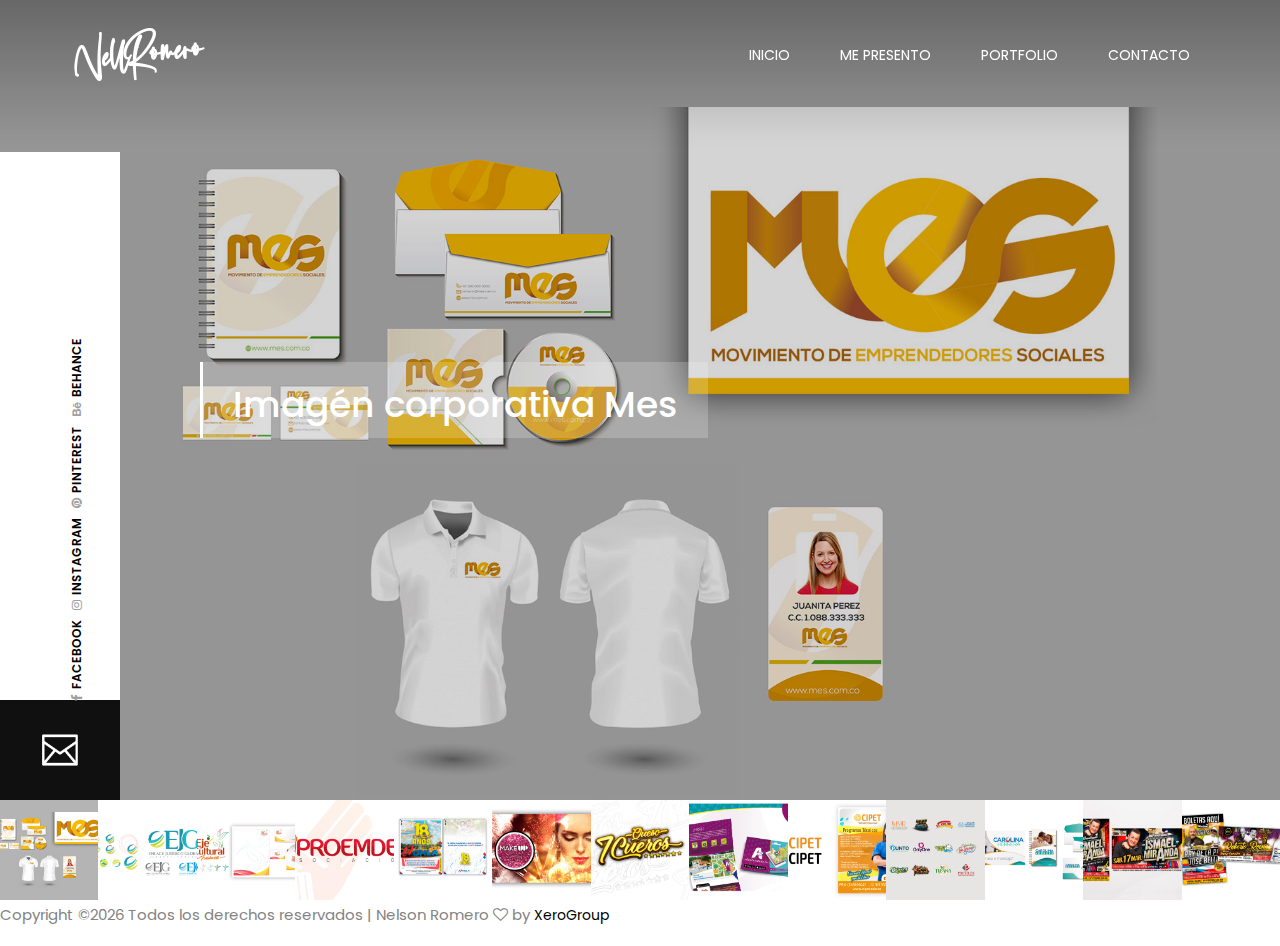
==== index.html @ 23d26bd6 "primer comit" ====
<!DOCTYPE html>
<html lang="en">

<head>
    <meta charset="UTF-8">
    <meta name="description" content="">
    <meta http-equiv="X-UA-Compatible" content="IE=edge">
    <meta name="viewport" content="width=device-width, initial-scale=1, shrink-to-fit=no">
    <!-- The above 4 meta tags *must* come first in the head; any other head content must come *after* these tags -->

    <!-- Title  -->
    <title> Nelson Romero | Pagina Oficial </title>

    <!-- Favicon  -->
    <link rel="icon" href="img/core-img/favicon.ico">

    <!-- Core Style CSS -->
    <link rel="stylesheet" href="css/core-style.css"> 
    <link rel="stylesheet" href="style.css">

    <!-- Responsive CSS -->
    <link href="css/responsive.css" rel="stylesheet">

</head>

<body>
    <!-- Preloader -->
    <div id="preloader">
        <div class="showbox">
            <div class="loader">
                <svg class="circular" viewBox="25 25 50 50">
                    <circle class="path" cx="50" cy="50" r="20" fill="none" stroke-width="2" stroke-miterlimit="10"/>
                </svg>
            </div>
        </div>
        <div class="questions-area text-center">
            <p>Vivo por el diseño!</p>
            <ul>
                <li>El diseño es tan poco diseño como sea posible!.</li>
                <li>Es hora de crear!</li>
                <li>Ponle Color a tu vida!.</li>
                <li>No se trata de buen diseño, se trata de buen estilo!</li>
                <li>¿y ahora?</li>
            </ul>
        </div>
    </div>

    <!-- Gradient Background Overlay -->
    <div class="gradient-background-overlay"></div>

    <!-- Header Area Start -->
    <header class="header-area">
        <div class="container-fluid h-100">
            <div class="row h-100 align-items-center">
                <div class="col-12 h-100">
                    <div class="main-menu h-100">
                        <nav class="navbar h-100 navbar-expand-lg">
                            <!-- Logo Area  -->
                            <a class="navbar-brand" href="index.html"><img src="img/core-img/logo.png" alt="Logo"></a>

                            <button class="navbar-toggler" type="button" data-toggle="collapse" data-target="#studioMenu" aria-controls="studioMenu" aria-expanded="false" aria-label="Toggle navigation"><i class="fa fa-bars"></i> Menu</button>

                            <div class="collapse navbar-collapse" id="studioMenu">
                                <!-- Menu Area Start  -->
                                <ul class="navbar-nav ml-auto">
                                    <li class="nav-item active">
                                        <a class="nav-link" href="index.html">Inicio <span class="sr-only">(current)</span></a>
                                    </li>
                                    
                                    <li class="nav-item">
                                        <a class="nav-link" href="about-me.html">Me presento</a>
                                    </li>
                                    <li class="nav-item">
                                        <a class="nav-link" href="portfolio.html">Portfolio</a>
                                    </li>
                                    
                                    <li class="nav-item">
                                        <a class="nav-link" href="contact.html">contacto</a>
                                    </li>
                                </ul>
                                <!-- Search Form -->
                                
                                <!-- Search btn -->
                               
                            </div>
                        </nav>
                    </div>
                </div>
            </div>
        </div>
    </header>
    <!-- Header Area End -->

    <!-- Social Sidebar Area Start -->
    <div class="social-sidebar-area bg-white">
        <!-- Social Area -->
        <div class="social-info-area">
            <a href="https://www.facebook.com/nellromero" data-toggle="tooltip" data-placement="right" title="Facebook"><i class="fa fa-facebook" aria-hidden="true"></i> <span>Facebook</span></a>
            <a href="https://www.instagram.com/nellromero1/" data-toggle="tooltip" data-placement="right" title="Twitter"><i class="fa fa-instagram" aria-hidden="true"></i> <span>Instagram</span></a>
            <a href="https://co.pinterest.com/xero_agencia/" data-toggle="tooltip" data-placement="right" title="Pinterest"><i class="fa fa-pinterest" aria-hidden="true"></i> <span>Pinterest</span></a>
            <a href="#" data-toggle="tooltip" data-placement="right" title="Behance"><i class="fa fa-behance" aria-hidden="true"></i> <span>Behance</span></a>
        </div>
        <!-- Message Box -->
        <div class="message-box">
            <a href="#" data-toggle="modal" data-target=".contact-modal-lg"><img src="img/core-img/envelope.png" alt=""></a>
        </div>
    </div>
    <!-- Social Sidebar Area End -->
    
    <!-- ***** Welcome Area Start ***** -->
    <section class="welcome-area">
        <div class="carousel h-100 slide" data-ride="carousel" id="welcomeSlider">
            <!-- Carousel Inner -->
            <div class="carousel-inner h-100">

                <div class="carousel-item h-100 bg-img active" style="background-image: url(img/bg-img/1.jpg);">
                    <div class="carousel-content h-100">
                        <div class="slide-text">
                            <span></span>
                            <h2> Imagén corporativa Mes</h2>
                        </div>
                    </div>
                </div>

                <div class="carousel-item h-100 bg-img" style="background-image: url(img/bg-img/2.jpg);">
                    <div class="carousel-content h-100">
                        <div class="slide-text">
                            <span></span>
                            <h2>Imagén corporativa Enlace Juridico</h2>
                        </div>
                    </div>
                </div>
                <div class="carousel-item h-100 bg-img" style="background-image: url(img/bg-img/3.jpg);">
                    <div class="carousel-content h-100">
                        <div class="slide-text">
                            <span></span>
                            <h2>Imagén corporativa Eje Cultural</h2>
                        </div>
                    </div>
                </div>
                <div class="carousel-item h-100 bg-img" style="background-image: url(img/bg-img/4.jpg);">
                    <div class="carousel-content h-100">
                        <div class="slide-text">
                            <span></span>
                            <h2>Imagén corporativa Proemdes</h2>
                        </div>
                    </div>
                </div>
                <div class="carousel-item h-100 bg-img" style="background-image: url(img/bg-img/5.jpg);">
                    <div class="carousel-content h-100">
                        <div class="slide-text">
                            <span></span>
                            <h2>Diseño Publicitario Ockla</h2>
                        </div>
                    </div>
                </div>
                <div class="carousel-item h-100 bg-img" style="background-image: url(img/bg-img/6.jpg);">
                    <div class="carousel-content h-100">
                        <div class="slide-text">
                            <span></span>
                            <h2>Diseño Publicitario</h2>
                        </div>
                    </div>
                </div>
                <div class="carousel-item h-100 bg-img" style="background-image: url(img/bg-img/7.jpg);">
                    <div class="carousel-content h-100">
                        <div class="slide-text">
                            <span></span>
                            <h2>Logotipo 7 Cueros</h2>
                        </div>
                    </div>
                </div>
                <div class="carousel-item h-100 bg-img" style="background-image: url(img/bg-img/8.jpg);">
                    <div class="carousel-content h-100">
                        <div class="slide-text">
                            <span></span>
                            <h2> Imagen Alquila tu Finca</h2>
                        </div>
                    </div>
                </div>
                <div class="carousel-item h-100 bg-img" style="background-image: url(img/bg-img/9.jpg);">
                    <div class="carousel-content h-100">
                        <div class="slide-text">
                            <span></span>
                            <h2>Imagen Cipet</h2>
                        </div>
                    </div>
                </div>
                <div class="carousel-item h-100 bg-img" style="background-image: url(img/bg-img/10.jpg);">
                    <div class="carousel-content h-100">
                        <div class="slide-text">
                            <span></span>
                            <h2> Creacion de Logotipos</h2>
                        </div>
                    </div>
                </div>
                <div class="carousel-item h-100 bg-img" style="background-image: url(img/bg-img/11.jpg);">
                    <div class="carousel-content h-100">
                        <div class="slide-text">
                            <span></span>
                            <h2> Diseño de marca Carolina Herrera</h2>
                        </div>
                    </div>
                </div>
                <div class="carousel-item h-100 bg-img" style="background-image: url(img/bg-img/12.jpg);">
                    <div class="carousel-content h-100">
                        <div class="slide-text">
                            <span></span>
                            <h2>Diseño Publicitario</h2>
                        </div>
                    </div>
                </div>
                <div class="carousel-item h-100 bg-img" style="background-image: url(img/bg-img/13.jpg);">
                    <div class="carousel-content h-100">
                        <div class="slide-text">
                            <span></span>
                            <h2> Diseño Publicitario</h2>
                        </div>
                    </div>
                </div>
            </div>
            <!-- Carousel Indicators -->
            <ol class="carousel-indicators">
                <li data-target="#welcomeSlider" data-slide-to="0" class="active bg-img" style="background-image: url(img/bg-img/1.jpg);"></li>
                <li data-target="#welcomeSlider" data-slide-to="1" class="bg-img" style="background-image: url(img/bg-img/2.jpg);"></li>
                <li data-target="#welcomeSlider" data-slide-to="2" class="bg-img" style="background-image: url(img/bg-img/3.jpg);"></li>
                <li data-target="#welcomeSlider" data-slide-to="3" class="bg-img" style="background-image: url(img/bg-img/4.jpg);"></li>
                <li data-target="#welcomeSlider" data-slide-to="4" class="bg-img" style="background-image: url(img/bg-img/5.jpg);"></li>
                <li data-target="#welcomeSlider" data-slide-to="5" class="bg-img" style="background-image: url(img/bg-img/6.jpg);"></li>
                <li data-target="#welcomeSlider" data-slide-to="6" class="bg-img" style="background-image: url(img/bg-img/7.jpg);"></li>
                <li data-target="#welcomeSlider" data-slide-to="7" class="bg-img" style="background-image: url(img/bg-img/8.jpg);"></li>
                <li data-target="#welcomeSlider" data-slide-to="8" class="bg-img" style="background-image: url(img/bg-img/9.jpg);"></li>
                <li data-target="#welcomeSlider" data-slide-to="9" class="bg-img" style="background-image: url(img/bg-img/10.jpg);"></li>
                <li data-target="#welcomeSlider" data-slide-to="10" class="bg-img" style="background-image: url(img/bg-img/11.jpg);"></li>
                <li data-target="#welcomeSlider" data-slide-to="11" class="bg-img" style="background-image: url(img/bg-img/12.jpg);"></li>
                <li data-target="#welcomeSlider" data-slide-to="12" class="bg-img" style="background-image: url(img/bg-img/13.jpg);"></li>
            </ol>
        </div>
    </section>
    <!-- ***** Welcome Area End ***** -->

    <!-- ***** Contact Area Start ***** -->
    <div class="contact-popup-form" id="contact-modal-lg">
        <div class="modal fade contact-modal-lg" tabindex="-1" role="dialog" aria-labelledby="contact-modal-lg" aria-hidden="true">
            <div class="modal-dialog modal-lg modal-dialog-centered">
                <div class="modal-content">
                    <div class="container-fluid">
                        <div class="row">
                            <div class="col-12">
                                <div class="contact-heading-text text-center mb-30">
                                    <span></span>
                                    <h2>¡Diseñemos!</h2>
                                </div>
                            </div>
                        </div>
                    </div>
                    <!-- Contact Form Area -->
                    <div class="contact-form-area">
                        <div class="container-fluid">
                            <form action="#" method="post">
                                <div class="row">
                                    <div class="col-12 col-md-4">
                                        <input type="text" class="form-control" name="name" id="name" placeholder="Tu Nombre">
                                    </div>
                                    <div class="col-12 col-md-4">
                                        <input type="email" class="form-control" name="email" id="email" placeholder="Tu Correo">
                                    </div>
                                    <div class="col-12 col-md-4">
                                        <input type="text" class="form-control" name="subject" id="subject" placeholder="Asunto">
                                    </div>
                                    <div class="col-12">
                                        <textarea name="message" class="form-control" id="message" cols="30" rows="10" placeholder="Hablemos!"></textarea>
                                    </div>
                                    <div class="col-12 text-center">
                                        <button type="submit" class="btn studio-btn mt-3"><img src="img/core-img/logo-icon.png" alt=""> Enviar</button>
                                    </div>
                                </div>
                            </form>
                        </div>
                    </div>
                </div>
            </div>
        </div>
    </div>
    <!-- ***** Contact Area End ***** -->


    <!-- Link back to Colorlib can't be removed. Template is licensed under CC BY 3.0. -->
<p>Copyright &copy;<script>document.write(new Date().getFullYear());</script> Todos los derechos reservados | Nelson Romero <i class="fa fa-heart-o" aria-hidden="true"></i> by <a href="https://xerogroup.co" target="_blank">XeroGroup</a></p>
<!-- Link back to Colorlib can't be removed. Template is licensed under CC BY 3.0. -->

    <!-- jQuery (Necessary for All JavaScript Plugins) -->
    <script src="js/jquery/jquery-2.2.4.min.js"></script>
    <!-- Popper js -->
    <script src="js/popper.min.js"></script>
    <!-- Bootstrap js -->
    <script src="js/bootstrap.min.js"></script>
    <!-- Plugins js -->
    <script src="js/plugins.js"></script>
    <!-- Active js -->
    <script src="js/active.js"></script>

</body>

</html>
---- css/core-style.css ----
/* [Master Stylesheet] */

/* ------------- Index of Stylesheet -------------
:: 1.0 Import Web Fonts
:: 2.0 Import All CSS
:: 3.0 Common/Base CSS
:: 4.0 Header Area CSS
:: 5.0 Sidebar Area CSS
:: 6.0 Welcome Area CSS
:: 7.0 About Me Area CSS
:: 8.0 Follow Instagram Area CSS
:: 9.0 Footer Area CSS
:: 10.0 Portfolio Area CSS
:: 11.0 Blog & Contact Area CSS
:: 12.0 Elements Area CSS
------------------------------------------------ */

/* :: 1.0 Import Web Fonts */

@import url('https://fonts.googleapis.com/css?family=Poppins:300,400,500,600,700');

/* :: 2.0 Import All CSS */

@import '../css/bootstrap.min.css';
@import '../css/owl.carousel.css';
@import '../css/font-awesome.min.css';
@import '../css/pe-icon-7-stroke.css';
@import '../css/magnific-popup.css';
@import '../css/animate.css';

/* :: 3.0 Common/Base CSS */

* {
    margin: 0;
    padding: 0;
}

body {
    font-family: 'Poppins', sans-serif;
    font-weight: 400;
    overflow-x: hidden;
}

h1,
h2,
h3,
h4,
h5,
h6 {
    color: #1d1d1d;
    line-height: 1.2;
    font-family: 'Poppins', sans-serif;
    font-weight: 500;
}

p {
    color: #838383;
    font-size: 15px;
    line-height: 2;
    font-family: 'Poppins', sans-serif;
    font-weight: 400;
}

a:focus {
    outline: 0 solid;
}

a,
a:hover,
a:focus {
    -webkit-transition: all 500ms ease 0s;
    transition: all 500ms ease 0s;
    text-decoration: none;
    outline: none;
    font-size: 14px;
    color: #000;
    font-family: 'Poppins', sans-serif;
    font-weight: 400;
}

#preloader {
    position: fixed;
    z-index: 9999;
    width: 100%;
    height: 100%;
    background-color: #f2f4f8;
    top: 0;
    left: 0;
    display: -webkit-box;
    display: -ms-flexbox;
    display: flex;
    -webkit-box-pack: center;
    -ms-flex-pack: center;
    justify-content: center;
    -webkit-box-align: center;
    -ms-flex-align: center;
    align-items: center;
}

.questions-area ul li {
    display: none;
    font-size: 14px;
    font-weight: 500;
    color: #1d1d1d;
    -webkit-transition-duration: 500ms;
    transition-duration: 500ms;
}

.questions-area ul li.question-show {
    display: block;
}

.questions-area {
    padding: 0 15px;
    position: absolute;
    bottom: 100px;
    z-index: 15;
    width: 100%;
    height: auto;
    left: 0;
}

.questions-area p {
    margin-bottom: 0;
}

.showbox {
    position: relative;
    top: 0;
    bottom: 0;
    left: 0;
    right: 0;
    padding: 0;
}

.loader {
    position: relative;
    margin: 0 auto;
    width: 60px;
}

.loader:before {
    content: '';
    display: block;
    padding-top: 100%;
}

.circular {
    -webkit-animation: rotate 2s linear infinite;
    animation: rotate 2s linear infinite;
    height: 100%;
    -webkit-transform-origin: center center;
    transform-origin: center center;
    width: 100%;
    position: absolute;
    top: 0;
    bottom: 0;
    left: 0;
    right: 0;
    margin: auto;
}

.path {
    stroke-dasharray: 1, 200;
    stroke-dashoffset: 0;
    -webkit-animation: dash 1.5s ease-in-out infinite, color 6s ease-in-out infinite;
    animation: dash 1.5s ease-in-out infinite, color 6s ease-in-out infinite;
    stroke-linecap: round;
}

@-webkit-keyframes rotate {
    100% {
        -webkit-transform: rotate(360deg);
        transform: rotate(360deg);
    }
}

@keyframes rotate {
    100% {
        -webkit-transform: rotate(360deg);
        transform: rotate(360deg);
    }
}

@-webkit-keyframes dash {
    0% {
        stroke-dasharray: 1, 200;
        stroke-dashoffset: 0;
    }
    50% {
        stroke-dasharray: 89, 200;
        stroke-dashoffset: -35px;
    }
    100% {
        stroke-dasharray: 89, 200;
        stroke-dashoffset: -124px;
    }
}

@keyframes dash {
    0% {
        stroke-dasharray: 1, 200;
        stroke-dashoffset: 0;
    }
    50% {
        stroke-dasharray: 89, 200;
        stroke-dashoffset: -35px;
    }
    100% {
        stroke-dasharray: 89, 200;
        stroke-dashoffset: -124px;
    }
}

@-webkit-keyframes color {
    100%,
    0% {
        stroke: #d62d20;
    }
    40% {
        stroke: #0057e7;
    }
    66% {
        stroke: #008744;
    }
    80%,
    90% {
        stroke: #ffa700;
    }
}

@keyframes color {
    100%,
    0% {
        stroke: #d62d20;
    }
    40% {
        stroke: #0057e7;
    }
    66% {
        stroke: #008744;
    }
    80%,
    90% {
        stroke: #ffa700;
    }
}

ul,
ol {
    margin: 0;
}

ol li,
ul li {
    list-style: outside none none;
}

img {
    height: auto;
    max-width: 100%;
}

.studio-table {
    display: table;
    z-index: 9;
    position: absolute;
    width: 100%;
    height: 100%;
    margin: 0;
}

.studio-table-cell {
    display: table-cell;
    vertical-align: middle;
}

.mt-15 {
    margin-top: 15px;
}

.mt-30 {
    margin-top: 30px;
}

.mt-50 {
    margin-top: 50px;
}

.mt-70 {
    margin-top: 70px;
}

.mt-100 {
    margin-top: 100px;
}

.mb-15 {
    margin-bottom: 15px;
}

.mb-30 {
    margin-bottom: 30px;
}

.mb-50 {
    margin-bottom: 50px;
}

.ml-15 {
    margin-left: 15px;
}

.ml-30 {
    margin-left: 30px;
}

.mr-15 {
    margin-right: 15px;
}

.mr-30 {
    margin-right: 30px;
}

.mb-70 {
    margin-bottom: 70px;
}

.mb-100 {
    margin-bottom: 100px;
}

.bg-img {
    background-position: center center;
    background-size: cover;
    background-repeat: no-repeat;
}

.bg-gray {
    background-color: #f6f6f6;
}

.bg-transparent {
    background-color: transparent;
}

.bg-transparent-dark {
    background-color: rgba(0, 0, 0, 0.5) !important;
}

.bg-transparent-light {
    background-color: rgba(255, 255, 255, 0.5) !important;
}

.font-bold {
    font-weight: 700;
}

.font-light {
    font-weight: 300;
}

.height-500 {
    height: 500px !important;
}

.height-600 {
    height: 600px !important;
}

.height-700 {
    height: 700px !important;
}

.height-800 {
    height: 800px !important;
}

#scrollUp {
    background-color: #222;
    border-radius: 0;
    bottom: 100px;
    box-shadow: 0 2px 6px 0 rgba(0, 0, 0, 0.3);
    color: #fff;
    font-size: 24px;
    height: 40px;
    line-height: 40px;
    right: 0;
    text-align: center;
    width: 35px;
}

.section_padding_100 {
    padding: 100px 0;
}

.section_padding_50 {
    padding: 50px 0;
}

.section_padding_100_70 {
    padding: 100px 0 70px;
}

.section_padding_100_50 {
    padding: 100px 0 50px;
}

.section_padding_100_0 {
    padding: 100px 0 0;
}

.section_padding_0_100 {
    padding: 0 0 100px;
}

.section_heading {
    margin-bottom: 50px;
    position: relative;
    z-index: 1;
}

.section_heading h2 {
    font-size: 48px;
    margin-bottom: 0;
    text-transform: uppercase;
}

.section_heading.text-left {
    text-align: left !important;
}

.studio-btn {
    display: inline-block;
    color: #fff;
    background-color: #1d1d1d;
    height: 52px;
    padding: 0 15px;
    border-radius: 0;
    line-height: 52px;
    font-size: 16px;
    min-width: 140px;
}

.studio-btn > img {
    padding-right: 5px;
}

.studio-btn:hover,
.studio-btn:focus {
    color: #fff;
    font-size: 16px;
}

/* :: 4.0 Header Area CSS */

.header-area {
    width: 100%;
    height: 110px;
    position: fixed;
    z-index: 1000;
    top: 0;
    left: 0;
    padding: 0 34px;
}

#searchbtn {
    cursor: pointer;
    margin-left: 15px;
}

.header-search-form,
.search-form-on .navbar-nav {
    display: none;
}

.search-form-on .header-search-form {
    display: block;
}

.header-area .main-menu .nav-link {
    font-size: 14px;
    text-transform: uppercase;
    color: #ffffff;
    padding: 0 25px;
}

.header-area .main-menu .nav-link:hover,
.header-area .main-menu .nav-link:focus {
    color: #fff;
}

.dropdown-menu.show {
    border: none;
    padding: 15px 0;
    box-shadow: 0 5px 40px rgba(0, 0, 0, 0.15);
    margin-top: 15px;
}

.dropdown-item {
    text-transform: uppercase;
    font-size: 13px;
}

.dropdown-item:hover {
    color: #000;
    font-size: 13px;
}

.header-search-form form input {
    width: 600px;
    height: 35px;
    padding: 5px 15px;
    font-size: 12px;
    color: #fff;
    border: none;
    background-color: transparent;
    border: 2px solid rgba(255, 255, 255, 0.6);
    border-radius: 30px;
    -webkit-transition-duration: 500ms;
    transition-duration: 500ms;
}

.header-search-form form input:focus {
    box-shadow: none;
    border-color: rgba(255, 255, 255, 1);
    background-color: transparent;
}

.gradient-background-overlay {
    position: fixed;
    z-index: 3;
    top: 0;
    left: 0;
    width: 100%;
    height: 150px;
}

.gradient-background-overlay:before {
    content: "";
    position: absolute;
    height: 150px;
    width: 100%;
    z-index: -1;
    top: 0;
    left: 0;
    background: rgba(0, 0, 0, 0.3);
    background: -webkit-linear-gradient(top, rgba(0, 0, 0, 0.3) 0%, rgba(0, 0, 0, 0.01) 90%, rgba(0, 0, 0, 0) 100%);
    background: linear-gradient(to bottom, rgba(0, 0, 0, 0.3) 0%, rgba(0, 0, 0, 0.01) 90%, rgba(0, 0, 0, 0) 100%);
}

/* :: 5.0 Sidebar Area CSS */

.social-sidebar-area {
    width: 120px;
    height: 72%;
    background-color: transparent;
    position: fixed;
    bottom: 100px;
    left: 0;
    z-index: 100;
    overflow: hidden;
}

.social-info-area {
    display: -webkit-box;
    display: -ms-flexbox;
    display: flex;
    -webkit-transform: rotate(-90deg);
    transform: rotate(-90deg);
    position: absolute;
    bottom: 270px;
    left: -110px;
    z-index: 10;
    -webkit-box-pack: center;
    -ms-flex-pack: center;
    justify-content: center;
    -webkit-box-align: center;
    -ms-flex-align: center;
    align-items: center;
}

.social-info-area a {
    text-transform: uppercase;
    font-size: 12px;
    font-weight: 600;
    display: -webkit-box;
    display: -ms-flexbox;
    display: flex;
    -webkit-box-align: center;
    -ms-flex-align: center;
    align-items: center;
    padding: 5px;
    line-height: 1;
}

.social-info-area a i {
    font-size: 12px;
    color: #9f9f9f;
    margin-right: 5px;
}

.message-box > a {
    width: 120px;
    height: 100px;
    position: absolute;
    left: 0;
    bottom: 0;
    background-color: #101010;
    text-align: center;
    color: #fff;
    font-size: 30px;
    display: -moz-flex;
    display: -ms-flex;
    display: -o-flex;
    display: -webkit-box;
    display: -ms-flexbox;
    display: flex;
    -webkit-box-align: center;
    -ms-flex-align: center;
    align-items: center;
    -webkit-box-pack: center;
    -ms-flex-pack: center;
    justify-content: center;
}

.message-box > a > img {
    max-width: 40px;
}

/* :: 6.0 Welcome Area CSS */

.welcome-area {
    position: relative;
    z-index: 2;
    width: 100%;
    height: 100vh !important;
}

.carousel-indicators {
    position: fixed;
    right: 0;
    bottom: 0;
    left: 0;
    width: 100%;
    height: auto;
    margin: 0;
    z-index: 9999;
}

.carousel-indicators li {
    width: 100%;
    height: 100px;
    margin-right: 0;
    margin-left: 0;
    text-indent: -9999999px;
    background-color: #fff;
    cursor: pointer;
    -webkit-transition-duration: 500ms;
    transition-duration: 500ms;
}

.carousel-indicators li:after,
.carousel-indicators li:before {
    display: none;
}

.carousel-indicators li.active:after {
    content: '';
    display: block;
    width: 16px;
    height: 16px;
    top: -26px;
    z-index: 1100;
    position: absolute;
    background-image: url(../img/core-img/active.png);
}

.carousel-item:after {
    position: absolute;
    width: 100%;
    height: 100%;
    top: 0;
    left: 0;
    background-color: rgba(0, 0, 0, 0.17);
    content: '';
    z-index: -1;
}

.carousel-content {
    display: -webkit-box;
    display: -ms-flexbox;
    display: flex;
    -webkit-box-align: center;
    -ms-flex-align: center;
    align-items: center;
}

.slide-text {
    padding: 25px 30px 15px;
    border-left: 3px solid #fff;
    margin-left: 200px;
    background-color: rgba(255, 255, 255, 0.2);
    display: -webkit-box;
    display: -ms-flexbox;
    display: flex;
    -webkit-box-align: baseline;
    -ms-flex-align: baseline;
    align-items: baseline;
    margin-top: -100px;
}

.slide-text h2 {
    margin-bottom: 0;
    font-size: 36px;
    color: #fff;
    line-height: 1;
}

.slide-text span {
    font-size: 100px;
    color: #fff;
    line-height: 1;
    font-weight: 100;
}

/* :: 7.0 About Me Area CSS */

.about-content span {
    width: 30px;
    height: 2px;
    background-color: #bebebe;
    margin: 0 auto 30px;
    display: block;
}

.about-content h2 {
    margin-bottom: 40px;
    font-size: 36px;
}

.single-service-area img {
    margin-bottom: 50px;
}

.single-service-area h5 {
    margin-bottom: 20px;
}

.single-pie-bar h6 {
    margin-top: 15px;
    margin-bottom: 0;
}

/* :: 8.0 Follow Instagram Area CSS */

.follow-me-instagram-area {
    border-top: 1px solid #dcdcdc;
    margin-bottom: 80px;
}

.follow-me-title h5 {
    margin: 30px 0;
    font-size: 18px;
}

.single-instagram-feeds a {
    position: absolute;
    width: 100%;
    height: 100%;
    background-color: rgba(34, 34, 34, 0.7);
    top: 0;
    display: -webkit-box;
    display: -ms-flexbox;
    display: flex;
    -webkit-box-align: center;
    -ms-flex-align: center;
    align-items: center;
    color: #fff;
    font-size: 30px;
    -webkit-box-pack: center;
    -ms-flex-pack: center;
    justify-content: center;
    opacity: 0;
    -ms-filter: "progid:DXImageTransform.Microsoft.Alpha(Opacity=0)";
    -webkit-transition-duration: 500ms;
    transition-duration: 500ms;
}

.single-instagram-feeds:hover a {
    opacity: 1;
    -ms-filter: "progid:DXImageTransform.Microsoft.Alpha(Opacity=100)";
}

/* :: 9.0 Footer Area CSS */

.footer-area {
    position: fixed;
    z-index: 100;
    background-color: #1d1d1d;
    height: 80px;
    width: 100%;
    padding: 0 35px;
    bottom: 0;
    left: 0;
}

.single-footer-content {
    display: -webkit-box;
    display: -ms-flexbox;
    display: flex;
    -webkit-box-align: center;
    -ms-flex-align: center;
    align-items: center
}

.single-footer-content > a {
    font-size: 14px;
    font-weight: 600;
    color: #fff;
    margin-left: 5px;
    line-height: 1;
}

/* :: 10.0 Portfolio Area CSS */

.gallery_area {
    height: calc(100% - 380px);
    width: calc(100% - 245px);
    overflow-y: scroll;
    position: fixed;
    z-index: 1;
    top: 200px;
    left: 185px;
    right: 60px;
    padding-right: 45px;
}

.portfolio-menu button {
    background-color: transparent;
    font-size: 15px;
    color: #838383;
    padding: 0 20px;
    -webkit-transition-duration: 500ms;
    transition-duration: 500ms;
}

.portfolio-menu button.active,
.portfolio-menu button:hover {
    color: #1d1d1d;
}

.portfolio-menu button:focus {
    box-shadow: none;
}

.gallery_menu {
    margin-bottom: 100px;
}

.column_single_gallery_item {
    margin-bottom: 30px;
}

.column_single_gallery_item img {
    width: 100%;
}

.hover_overlay {
    position: absolute;
    width: calc(100% - 30px);
    height: 100%;
    background-color: rgba(0, 0, 0, 0.3);
    top: 0;
    left: 15px;
    display: -webkit-box;
    display: -ms-flexbox;
    display: flex;
    -webkit-box-align: center;
    -ms-flex-align: center;
    align-items: center;
    -webkit-box-pack: center;
    -ms-flex-pack: center;
    justify-content: center;
    opacity: 0;
    -ms-filter: "progid:DXImageTransform.Microsoft.Alpha(Opacity=0)";
    -webkit-transition-duration: 500ms;
    transition-duration: 500ms;
}

.hover_overlay a {
    font-size: 30px;
    color: #fff;
}

.column_single_gallery_item:hover .hover_overlay {
    opacity: 1;
    -ms-filter: "progid:DXImageTransform.Microsoft.Alpha(Opacity=100)";
}

/* :: 11.0 Blog & Contact Area CSS */

.blog-content span,
.contact-heading-text span {
    display: block;
    width: 30px;
    height: 3px;
    background-color: #bebebe;
    margin: 0 auto 30px;
}

.blog-content h2,
.contact-heading-text h2 {
    font-size: 36px;
}

.contact-heading-text h2,
.blog-content p {
    margin-bottom: 50px;
}

.post-date,
.post-date:hover,
.post-date:focus {
    display: block;
    font-size: 14px;
    margin-bottom: 5px;
    font-weight: 500;
}

.post-author,
.post-author:hover,
.post-author:focus {
    font-size: 12px;
    text-transform: uppercase;
    color: #838383;
    display: block;
    margin-bottom: 50px;
}

.pagination-area .page-link {
    color: #1d1d1d;
    border: none;
    font-size: 16px;
    font-weight: 500;
    position: relative;
    z-index: 1;
}

.page-item.active .page-link {
    z-index: 1;
    color: #1d1d1d;
    background-color: transparent;
    border-color: transparent;
    padding-right: 80px;
}

.page-item.active .page-link:after {
    content: '';
    width: 70px;
    height: 2px;
    background-color: #1d1d1d;
    position: absolute;
    bottom: 13px;
    left: 45px;
}

.contact-form-area form .form-control {
    margin-bottom: 30px;
    font-size: 14px;
    font-style: italic;
    height: 60px;
    border-bottom: 2px solid #c0c0c0;
    border-top: 0;
    border-left: 0;
    border-radius: 0;
    border-right: none;
    background-color: transparent;
    -webkit-transition-duration: 500ms;
    transition-duration: 500ms;
}

.contact-form-area form .form-control:focus {
    box-shadow: none;
    border-color: #1d1d1d;
    -webkit-transition-duration: 500ms;
    transition-duration: 500ms;
}

.contact-form-area form textarea.form-control {
    height: 200px;
}

.map-area {
    position: relative;
    z-index: 1;
    padding-bottom: 100px;
}

#googleMap {
    width: 100%;
    height: 485px;
    position: relative;
    z-index: 1;
}

.contact-core-info {
    position: absolute;
    top: 30px;
    width: 280px;
    background-color: #1d1d1d;
    z-index: 1000;
    left: -90px;
    padding: 15px 40px;
    text-align: center;
    height: calc(100% - 60px);
}

.contact-core-info img {
    margin-bottom: 50px;
}

.contact-core-info .single-footer-content {
    display: block;
    margin-bottom: 10px;
    text-align: center;
}

.contact-core-info .single-footer-content img {
    display: block;
    margin: 0 auto 10px;
}

.contact-popup-form .modal-content {
    padding: 50px;
}

.contact-popup-form .modal-content {
    padding: 50px;
    border: none;
    box-shadow: 0 5px 50px rgba(0, 0, 0, 0.15);
    background-color: rgba(255, 255, 255, 0.9);
}

/* :: 12.0 Elements Area CSS */

/* Accordians */

.elements-title h2 {
    font-size: 36px;
    margin-bottom: 100px;
}

.panel {
    background-color: #fff;
    border: 0 solid transparent;
    border-radius: 4px;
    box-shadow: 0 0 0 transparent;
    margin-bottom: 15px;
}

.single-accordion:last-of-type {
    margin-bottom: 0px;
}

.single-accordion h6 a {
    background-color: #1d1d1d;
    border-radius: 0;
    color: #fff;
    display: block;
    margin: 0;
    padding: 20px 60px 20px 20px;
    position: relative;
    font-size: 16px;
    text-transform: capitalize;
    font-weight: 500;
}

.single-accordion h6 a.collapsed {
    background-color: #aeaeae;
    color: #fff;
}

.single-accordion h6 a span {
    font-size: 10px;
    position: absolute;
    right: 20px;
    text-align: center;
    top: 25px;
}

.single-accordion h6 a.collapsed span.accor-close {
    opacity: 0;
    -ms-filter: "progid:DXImageTransform.Microsoft.Alpha(Opacity=0)";
    filter: alpha(opacity=0);
}

span.accor-open {
    opacity: 0;
    -ms-filter: "progid:DXImageTransform.Microsoft.Alpha(Opacity=0)";
    filter: alpha(opacity=0);
}

.single-accordion h6 a.collapsed span.accor-open {
    opacity: 1;
    -ms-filter: "progid:DXImageTransform.Microsoft.Alpha(Opacity=100)";
    filter: alpha(opacity=100);
}

.single-accordion h6 {
    margin-bottom: 0;
    text-transform: uppercase;
}

.single-accordion .accordion-content {
    border-top: 0 solid transparent;
    box-shadow: none;
}

.single-accordion .accordion-content p {
    padding: 20px 15px 5px;
    margin-bottom: 0;
}

/* barfiller */

.single_progress_bar {
    margin-bottom: 20px;
}

.single_progress_bar:last-of-type {
    margin-bottom: 0;
}

.barfiller {
    background: #e0e0e0;
    border: none;
    border-radius: 0;
    box-shadow: none;
    height: 2px;
    margin-bottom: 5px;
    position: relative;
    width: 100%;
}

.barfiller .fill {
    display: block;
    position: relative;
    width: 0px;
    height: 100%;
    background: #333;
    z-index: 1;
}

.barfiller .tipWrap {
    display: none;
}

.barfiller .tip {
    margin-top: 15px;
    font-size: 15px;
    color: #838383;
    left: 0px;
    position: absolute;
    z-index: 2;
    background: transparent;
}

.barfiller .tip:after {
    display: none;
}

.single_progress_bar p {
    margin-bottom: 0;
    margin-top: 10px;
}

/* Cool Facts */

.counter-area h2 {
    font-size: 36px;
}

.counter-area h6 {
    margin-bottom: 0;
    color: #838383;
}

.studio-btn.studio-btn-2 {
    background-color: transparent;
    border: 2px solid #1d1d1d;
    color: #1d1d1d;
}

.studio-btn.studio-btn-4 {
    background-color: transparent;
    border: 2px solid #aeaeae;
    color: #aeaeae;
}

/* Sonar CSS */

.carousel-indicators li.active:before {
    content: '';
    display: inline-block;
    position: absolute;
    width: 14px;
    height: 14px;
    border-radius: 50%;
    top: -25px;
    left: 1px;
    -webkit-animation: sonar-effect 1s ease-in-out .1s infinite;
    animation: sonar-effect 1s ease-in-out .1s infinite;
    z-index: 1;
    background-color: #fff;
}


@-webkit-keyframes sonar-effect {
    0% {
        opacity: 0;
        -ms-filter: "progid:DXImageTransform.Microsoft.Alpha(Opacity=0)";
    }
    50% {
        opacity: 0.5;
        -ms-filter: "progid:DXImageTransform.Microsoft.Alpha(Opacity=50)";
        box-shadow: 0 0 0 3px #fff, 0 0 5px 5px #fff, 0 0 0 5px #fff;
    }
    100% {
        box-shadow: 0 0 0 3px #fff, 0 0 5px 5px #fff, 0 0 0 5px #fff;
        -webkit-transform: scale(1.5);
        transform: scale(1.5);
        opacity: 0;
        -ms-filter: "progid:DXImageTransform.Microsoft.Alpha(Opacity=0)";
    }
}


@keyframes sonar-effect {
    0% {
        opacity: 0;
        -ms-filter: "progid:DXImageTransform.Microsoft.Alpha(Opacity=0)";
    }
    50% {
        opacity: 0.5;
        -ms-filter: "progid:DXImageTransform.Microsoft.Alpha(Opacity=50)";
        box-shadow: 0 0 0 3px #fff, 0 0 5px 5px #fff, 0 0 0 5px #fff;
    }
    100% {
        box-shadow: 0 0 0 3px #fff, 0 0 5px 5px #fff, 0 0 0 5px #fff;
        -webkit-transform: scale(1.5);
        transform: scale(1.5);
        opacity: 0;
        -ms-filter: "progid:DXImageTransform.Microsoft.Alpha(Opacity=0)";
    }
}
---- style.css ----
/* ----------------------------------------------------------
    :: Template Name: Studio - Creative Photography Template
    :: Author: Colorlib
    :: Author URL: https://colorlib.com
    :: Version: 1.0.0
    :: Created: 31 January 2018
    :: Last Updated: 31 January 2018
    ---------------------------------------------------------- */

    /* ============ PLACE YOUR CUSTOM CSS HERE ============ */
---- css/responsive.css ----
@media only screen and (min-width: 992px) and (max-width: 1199px) {
    .social-sidebar-area,
    .message-box > a {
        width: 80px;
    }
    .message-box > a {
        height: 80px;
    }
    .social-info-area {
        left: -160px;
    }
    .gallery_area {
        height: calc(100% - 380px);
        width: calc(100% - 180px);
        left: 120px;
        right: 60px;
        padding-right: 45px;
    }
    .social-sidebar-area {
        height: 65%;
    }
    .social-info-area {
        left: -25px;
        bottom: 190px;
    }
    .social-info-area > a > span {
        display: none;
    }
    .social-info-area a i {
        font-size: 14px;
        margin-right: 10px;
    }
}

@media only screen and (min-width: 768px) and (max-width: 991px) {
    .navbar {
        padding: 0;
    }
    .navbar-toggler {
        padding: 0;
        font-size: 20px;
        background-color: transparent;
        border: none;
        border-radius: 6px;
        width: 120px;
        height: 35px;
        color: #fff;
        line-height: 28px;
        margin: 38px 0;
        border: 2px solid #fff;
        font-weight: 400;
    }
    #studioMenu {
        padding: 30px;
        background-color: #1d1d1d;
        z-index: 1002;
    }
    .header-area .main-menu .nav-link {
        padding: 5px 15px;
    }
    .header-search-form form input {
        width: 570px;
        margin-bottom: 15px;
    }
    .social-sidebar-area,
    .message-box > a {
        width: 80px;
    }
    .message-box > a {
        height: 80px;
    }
    .social-sidebar-area {
        bottom: 50px;
        height: 70%;
    }
    .social-info-area {
        left: -25px;
        bottom: 190px;
    }
    .social-info-area > a > span {
        display: none;
    }
    .social-info-area a i {
        font-size: 14px;
        margin-right: 10px;
    }
    .slide-text {
        margin-left: 120px;
        margin-top: -50px;
    }
    .carousel-indicators li {
        height: 50px;
    }
    .slide-text span {
        font-size: 60px;
    }
    .gallery_area {
        height: calc(100% - 380px);
        width: calc(100% - 130px);
        left: 100px;
        right: 30px;
        padding-right: 30px;
    }
    .portfolio-menu button {
        padding: 0 10px;
    }
    .counter-area h2 {
        font-size: 24px;
    }
    .counter-area h6 {
        font-size: 12px;
    }
    .elements-title h2 {
        font-size: 24px;
        margin-bottom: 50px;
    }
}

@media only screen and (min-width: 320px) and (max-width: 767px) {
    p {
        font-size: 14px;
    }
    .navbar {
        padding: 0;
    }
    .navbar-toggler {
        padding: 0;
        font-size: 16px;
        background-color: transparent;
        border-radius: 6px;
        width: 90px;
        height: 30px;
        color: #fff;
        line-height: 28px;
        margin: 20px 0;
        border: 2px solid #fff;
        font-weight: 400;
    }
    #studioMenu {
        padding: 20px;
        background-color: #1d1d1d;
        z-index: 1002;
    }
    .header-area .main-menu .nav-link {
        padding: 5px 15px;
    }
    .header-search-form form input {
        width: 570px;
        margin-bottom: 15px;
    }
    .header-area {
        height: 70px;
        padding: 0 0;
    }
    .navbar-brand {
        margin-right: 0;
        max-width: 100px;
    }
    .header-search-form form input {
        width: 100%;
        margin-bottom: 15px;
        font-size: 10px;
    }
    .social-sidebar-area,
    .message-box > a {
        width: 50px;
    }
    .message-box > a {
        height: 50px;
    }
    .social-sidebar-area {
        bottom: 40px;
    }
    .carousel-indicators li {
        height: 40px;
    }
    .social-info-area {
        left: -27px;
        bottom: 130px;
    }
    .social-info-area > a > span {
        display: none;
    }
    .gradient-background-overlay,
    .gradient-background-overlay:before {
        height: 90px;
    }
    .slide-text {
        padding: 15px 15px 10px;
        margin-left: 65px;
        margin-top: -40px;
    }
    .slide-text span {
        font-size: 24px;
    }
    .slide-text h2 {
        font-size: 16px;
    }
    .contact-popup-form .modal-content {
        padding: 15px;
    }
    .blog-content h2,
    .contact-heading-text h2 {
        font-size: 20px;
    }
    .contact-heading-text h2,
    .blog-content p {
        margin-bottom: 30px;
    }
    .modal-dialog {
        width: 240px;
        margin: 30px auto;
    }
    .about-content h2 {
        margin-bottom: 30px;
        font-size: 20px;
    }
    .single-pie-bar {
        margin-bottom: 50px;
    }
    .follow-me-instagram-area {
        border-top: 1px solid #dcdcdc;
        margin-bottom: 0;
    }
    .footer-area {
        position: relative;
        height: auto;
        padding: 30px 0 15px;
        bottom: 0;
        left: 0;
    }
    .single-footer-content {
        margin-bottom: 15px;
        -webkit-box-pack: center;
        -ms-flex-pack: center;
        justify-content: center;
    }
    .gallery_area {
        height: auto;
        width: calc(100% - 90px);
        overflow-y: auto;
        position: relative;
        z-index: 1;
        top: 100px;
        left: 60px;
        right: 15px;
        padding-right: 15px;
    }
    .portfolio-menu button {
        font-size: 12px;
        padding: 0 5px;
    }
    .gallery_menu {
        margin-bottom: 30px;
    }
    #scrollUp {
        display: none !important;
    }
    .page-item.active .page-link:after {
        width: 40px;
    }
    .page-item.active .page-link {
        padding-right: 40px;
    }
    .pagination-area .page-link {
        font-size: 14px;
    }
    .pagination-area.mb-100 {
        margin-bottom: 0;
    }
    .blog-area.mt-100,
    .about-me-area.mt-100,
    .contact-area.mt-100 {
        margin-top: 70px;
    }
    .contact-core-info {
        width: 200px;
        left: -40px;
        padding: 15px;
    }
    .single-cool-fact {
        margin-bottom: 30px;
    }
    .elements-title h2 {
        font-size: 20px;
        margin-bottom: 30px;
    }
    .studio-buttons-area .btn {
        margin-bottom: 15px;
    }
    .message-box > a > img {
        max-width: 30px;
    }
}

@media only screen and (min-width: 480px) and (max-width: 767px) {
    .modal-dialog {
        width: 320px;
    }
}

@media only screen and (min-width: 576px) and (max-width: 767px) {
    #scrollUp {
        display: block !important;
    }
    .slide-text span {
        font-size: 36px;
    }
    .slide-text h2 {
        font-size: 20px;
    }
    .modal-dialog {
        width: 450px;
    }
    .contact-popup-form .modal-content {
        padding: 50px 15px;
    }
    .portfolio-menu button {
        font-size: 14px;
    }
}
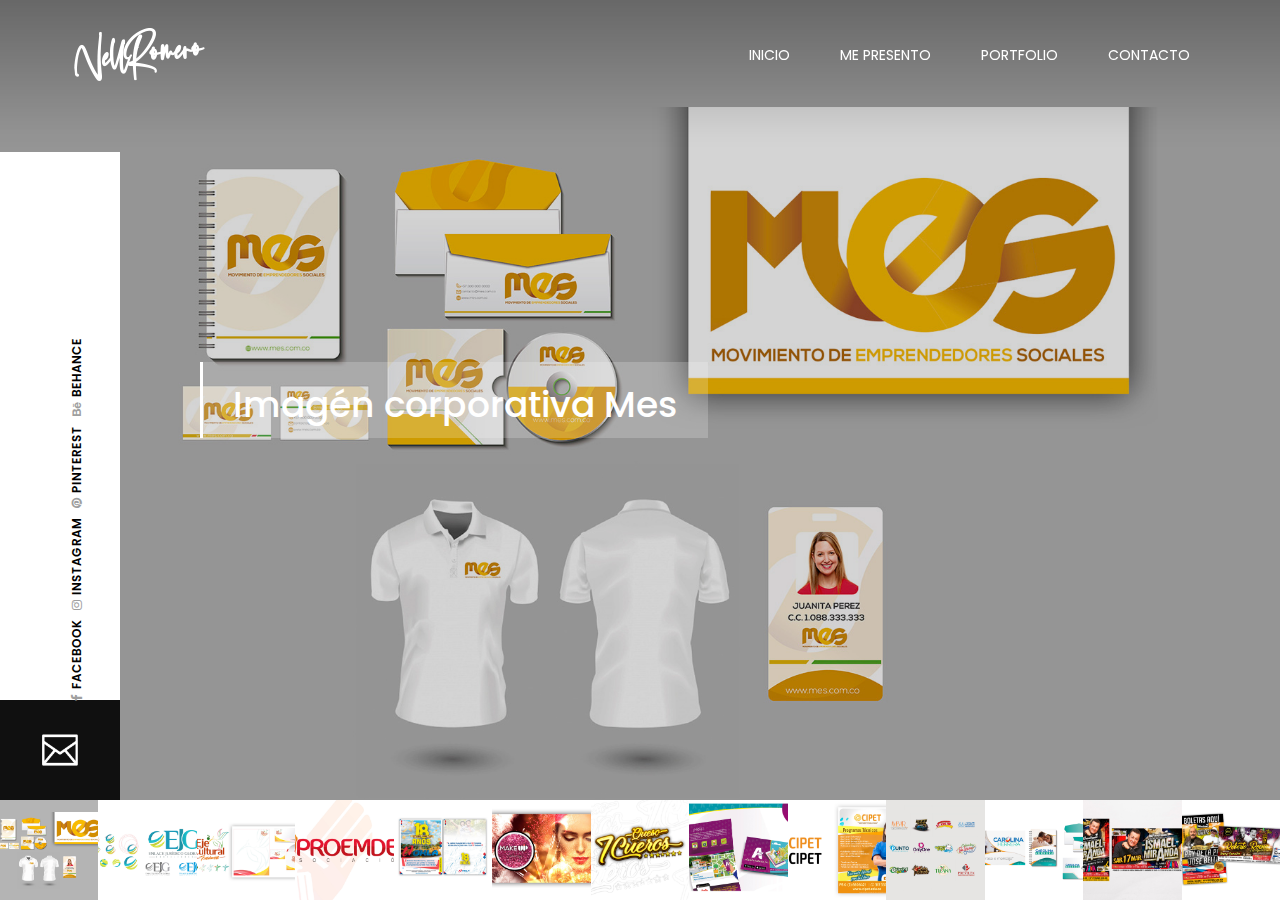
==== commit 747b0148: "cambios" ====
--- a/index.html
+++ b/index.html
@@ -9,7 +9,7 @@
     <!-- The above 4 meta tags *must* come first in the head; any other head content must come *after* these tags -->
 
     <!-- Title  -->
-    <title> Nelson Romero | Pagina Oficial </title>
+    <title> Nelson Romero | Inicio </title>
 
     <!-- Favicon  -->
     <link rel="icon" href="img/core-img/favicon.ico">
@@ -285,9 +285,7 @@
     <!-- ***** Contact Area End ***** -->
 
 
-    <!-- Link back to Colorlib can't be removed. Template is licensed under CC BY 3.0. -->
-<p>Copyright &copy;<script>document.write(new Date().getFullYear());</script> Todos los derechos reservados | Nelson Romero <i class="fa fa-heart-o" aria-hidden="true"></i> by <a href="https://xerogroup.co" target="_blank">XeroGroup</a></p>
-<!-- Link back to Colorlib can't be removed. Template is licensed under CC BY 3.0. -->
+   
 
     <!-- jQuery (Necessary for All JavaScript Plugins) -->
     <script src="js/jquery/jquery-2.2.4.min.js"></script>
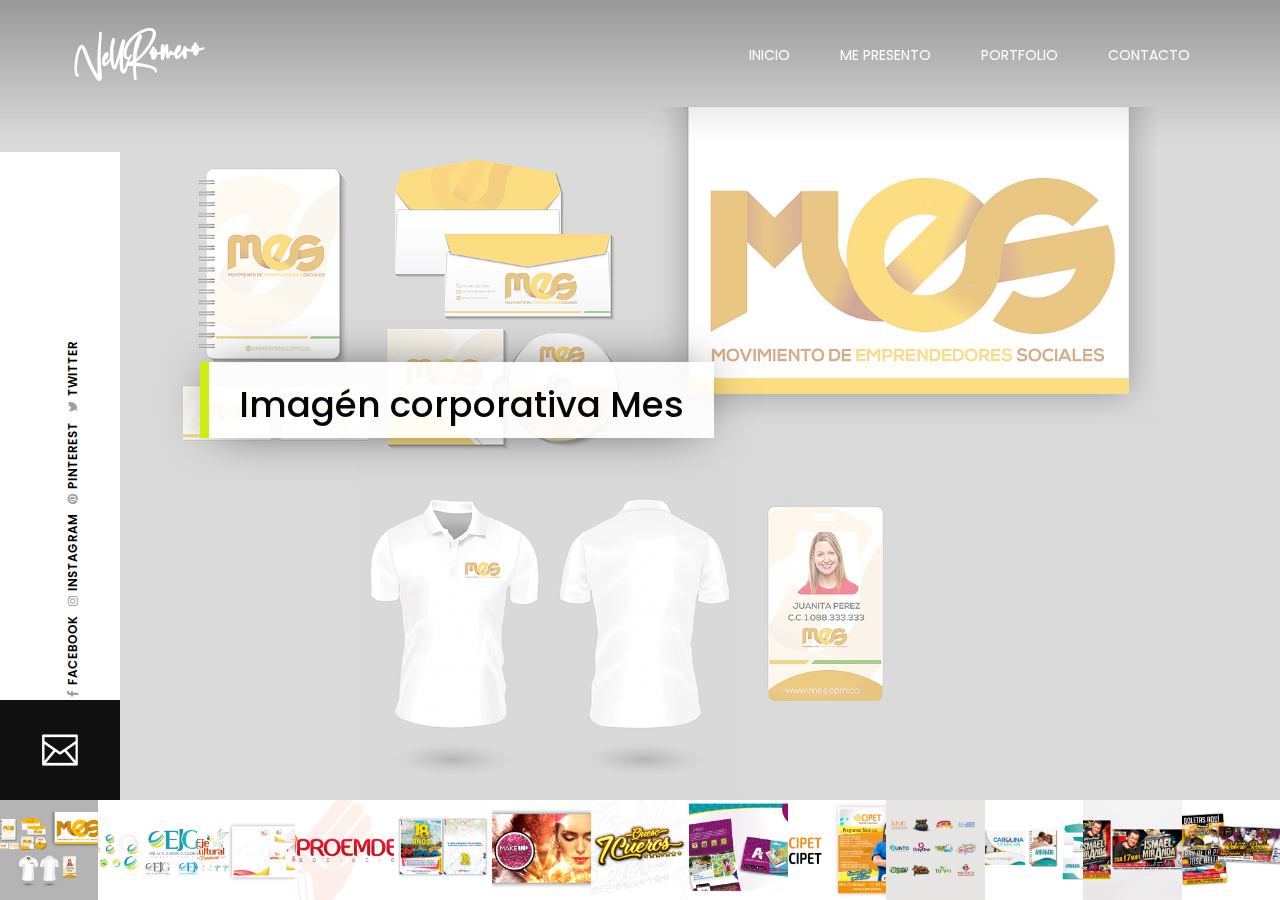
==== commit 57b2f664: "cambios" ====
--- a/index.html
+++ b/index.html
@@ -95,10 +95,10 @@
     <div class="social-sidebar-area bg-white">
         <!-- Social Area -->
         <div class="social-info-area">
-            <a href="https://www.facebook.com/nellromero" data-toggle="tooltip" data-placement="right" title="Facebook"><i class="fa fa-facebook" aria-hidden="true"></i> <span>Facebook</span></a>
-            <a href="https://www.instagram.com/nellromero1/" data-toggle="tooltip" data-placement="right" title="Twitter"><i class="fa fa-instagram" aria-hidden="true"></i> <span>Instagram</span></a>
-            <a href="https://co.pinterest.com/xero_agencia/" data-toggle="tooltip" data-placement="right" title="Pinterest"><i class="fa fa-pinterest" aria-hidden="true"></i> <span>Pinterest</span></a>
-            <a href="#" data-toggle="tooltip" data-placement="right" title="Behance"><i class="fa fa-behance" aria-hidden="true"></i> <span>Behance</span></a>
+            <a href="https://www.facebook.com/nellromero" target="_blank" data-toggle="tooltip" data-placement="right" title="Facebook"><i class="fa fa-facebook" aria-hidden="true" ></i> <span>Facebook</span></a>
+            <a href="https://www.instagram.com/nellromero1/" target="_blank" data-toggle="tooltip" data-placement="right" title="Twitter"><i class="fa fa-instagram" aria-hidden="true"></i> <span>Instagram</span></a>
+            <a href="https://co.pinterest.com/xero_agencia/" target="_blank" data-toggle="tooltip" data-placement="right" title="Pinterest"><i class="fa fa-pinterest" aria-hidden="true"></i> <span>Pinterest</span></a>
+            <a href="https://twitter.com/nellromero" target="_blank" data-toggle="tooltip" data-placement="right" title="Behance"><i class="fa fa-twitter" aria-hidden="true"></i> <span>Twitter</span></a>
         </div>
         <!-- Message Box -->
         <div class="message-box">
@@ -126,7 +126,7 @@
                     <div class="carousel-content h-100">
                         <div class="slide-text">
                             <span></span>
-                            <h2>Imagén corporativa Enlace Juridico</h2>
+                            <h2>Imagén corporativa  Enlace Jurídico</h2>
                         </div>
                     </div>
                 </div>
@@ -174,7 +174,7 @@
                     <div class="carousel-content h-100">
                         <div class="slide-text">
                             <span></span>
-                            <h2> Imagen Alquila tu Finca</h2>
+                            <h2> Imagén Alquila tu Finca</h2>
                         </div>
                     </div>
                 </div>
@@ -182,7 +182,7 @@
                     <div class="carousel-content h-100">
                         <div class="slide-text">
                             <span></span>
-                            <h2>Imagen Cipet</h2>
+                            <h2>Imagén Cipet</h2>
                         </div>
                     </div>
                 </div>
@@ -190,7 +190,7 @@
                     <div class="carousel-content h-100">
                         <div class="slide-text">
                             <span></span>
-                            <h2> Creacion de Logotipos</h2>
+                            <h2> Creación de Logotipos</h2>
                         </div>
                     </div>
                 </div>
@@ -206,7 +206,7 @@
                     <div class="carousel-content h-100">
                         <div class="slide-text">
                             <span></span>
-                            <h2>Diseño Publicitario</h2>
+                            <h2>Diseño Publicitario Discoteca</h2>
                         </div>
                     </div>
                 </div>
@@ -214,7 +214,7 @@
                     <div class="carousel-content h-100">
                         <div class="slide-text">
                             <span></span>
-                            <h2> Diseño Publicitario</h2>
+                            <h2> Diseño Publicitario Discoteca</h2>
                         </div>
                     </div>
                 </div>
--- a/css/core-style.css
+++ b/css/core-style.css
@@ -683,7 +683,7 @@
     height: 100%;
     top: 0;
     left: 0;
-    background-color: rgba(0, 0, 0, 0.17);
+    background-color: rgba(255, 255, 255, 0.507);
     content: '';
     z-index: -1;
 }
@@ -699,9 +699,9 @@
 
 .slide-text {
     padding: 25px 30px 15px;
-    border-left: 3px solid #fff;
+    border-left: 9px solid rgb(205, 238, 19);
     margin-left: 200px;
-    background-color: rgba(255, 255, 255, 0.2);
+    background-color: rgba(255, 255, 255, 0.9);
     display: -webkit-box;
     display: -ms-flexbox;
     display: flex;
@@ -709,12 +709,15 @@
     -ms-flex-align: baseline;
     align-items: baseline;
     margin-top: -100px;
+    -webkit-box-shadow: 0px 0px 53px -16px rgba(0,0,0,0.82);
+-moz-box-shadow: 0px 0px 53px -16px rgba(0,0,0,0.82);
+box-shadow: 0px 0px 53px -16px rgba(0,0,0,0.82);
 }
 
 .slide-text h2 {
     margin-bottom: 0;
     font-size: 36px;
-    color: #fff;
+    color: rgb(7, 7, 7);
     line-height: 1;
 }
 
